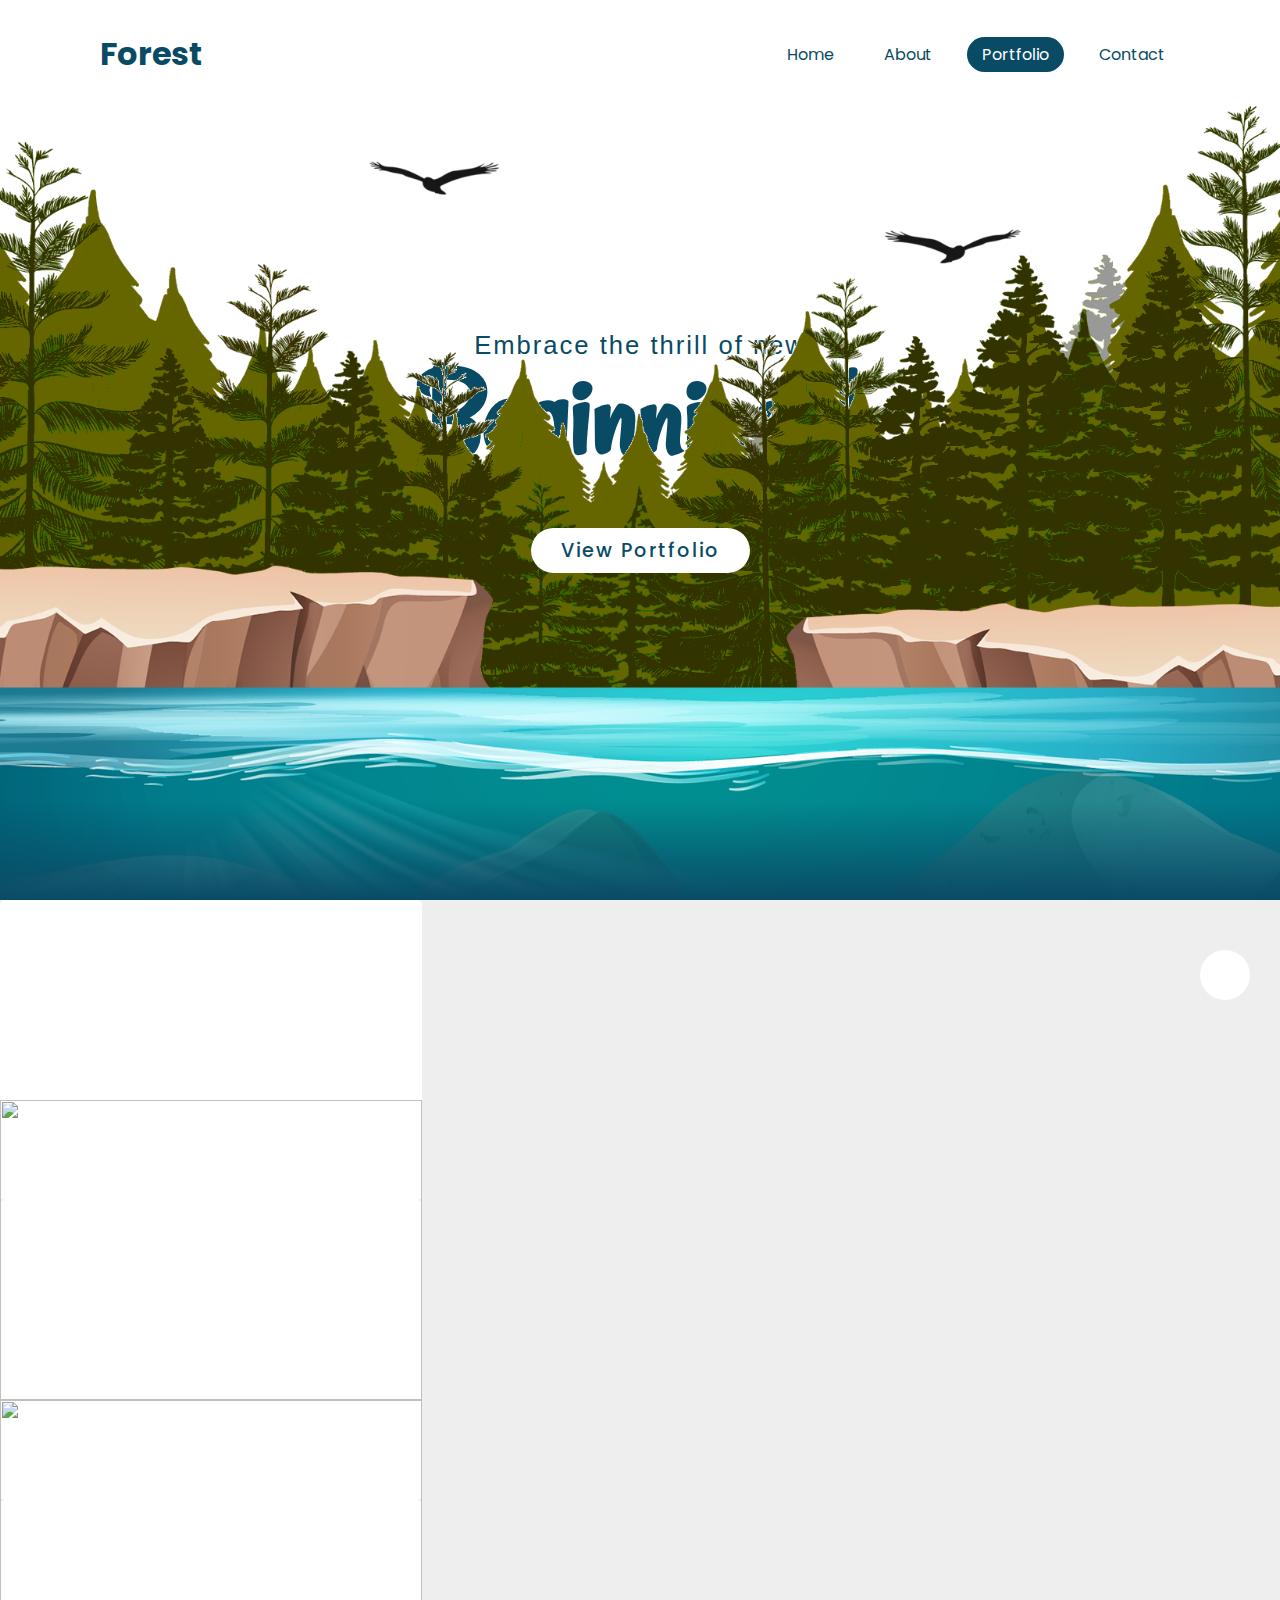
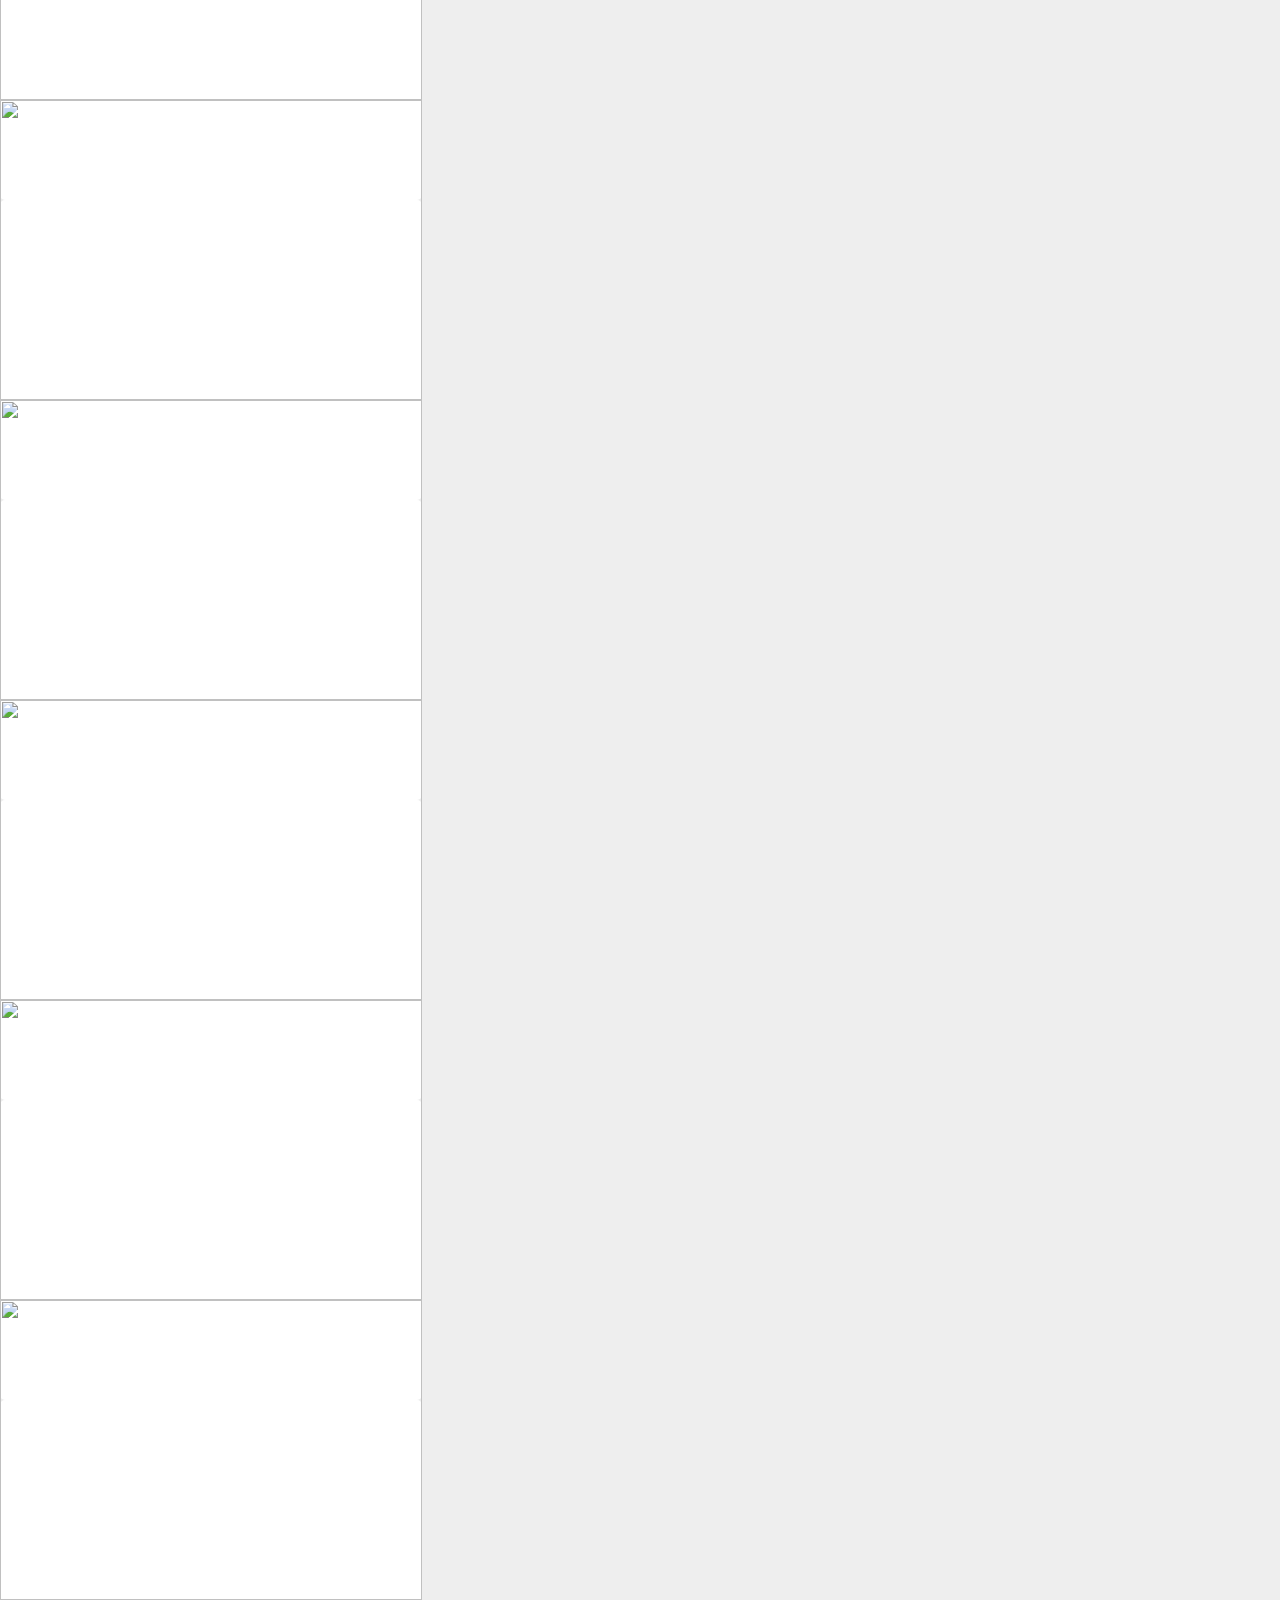
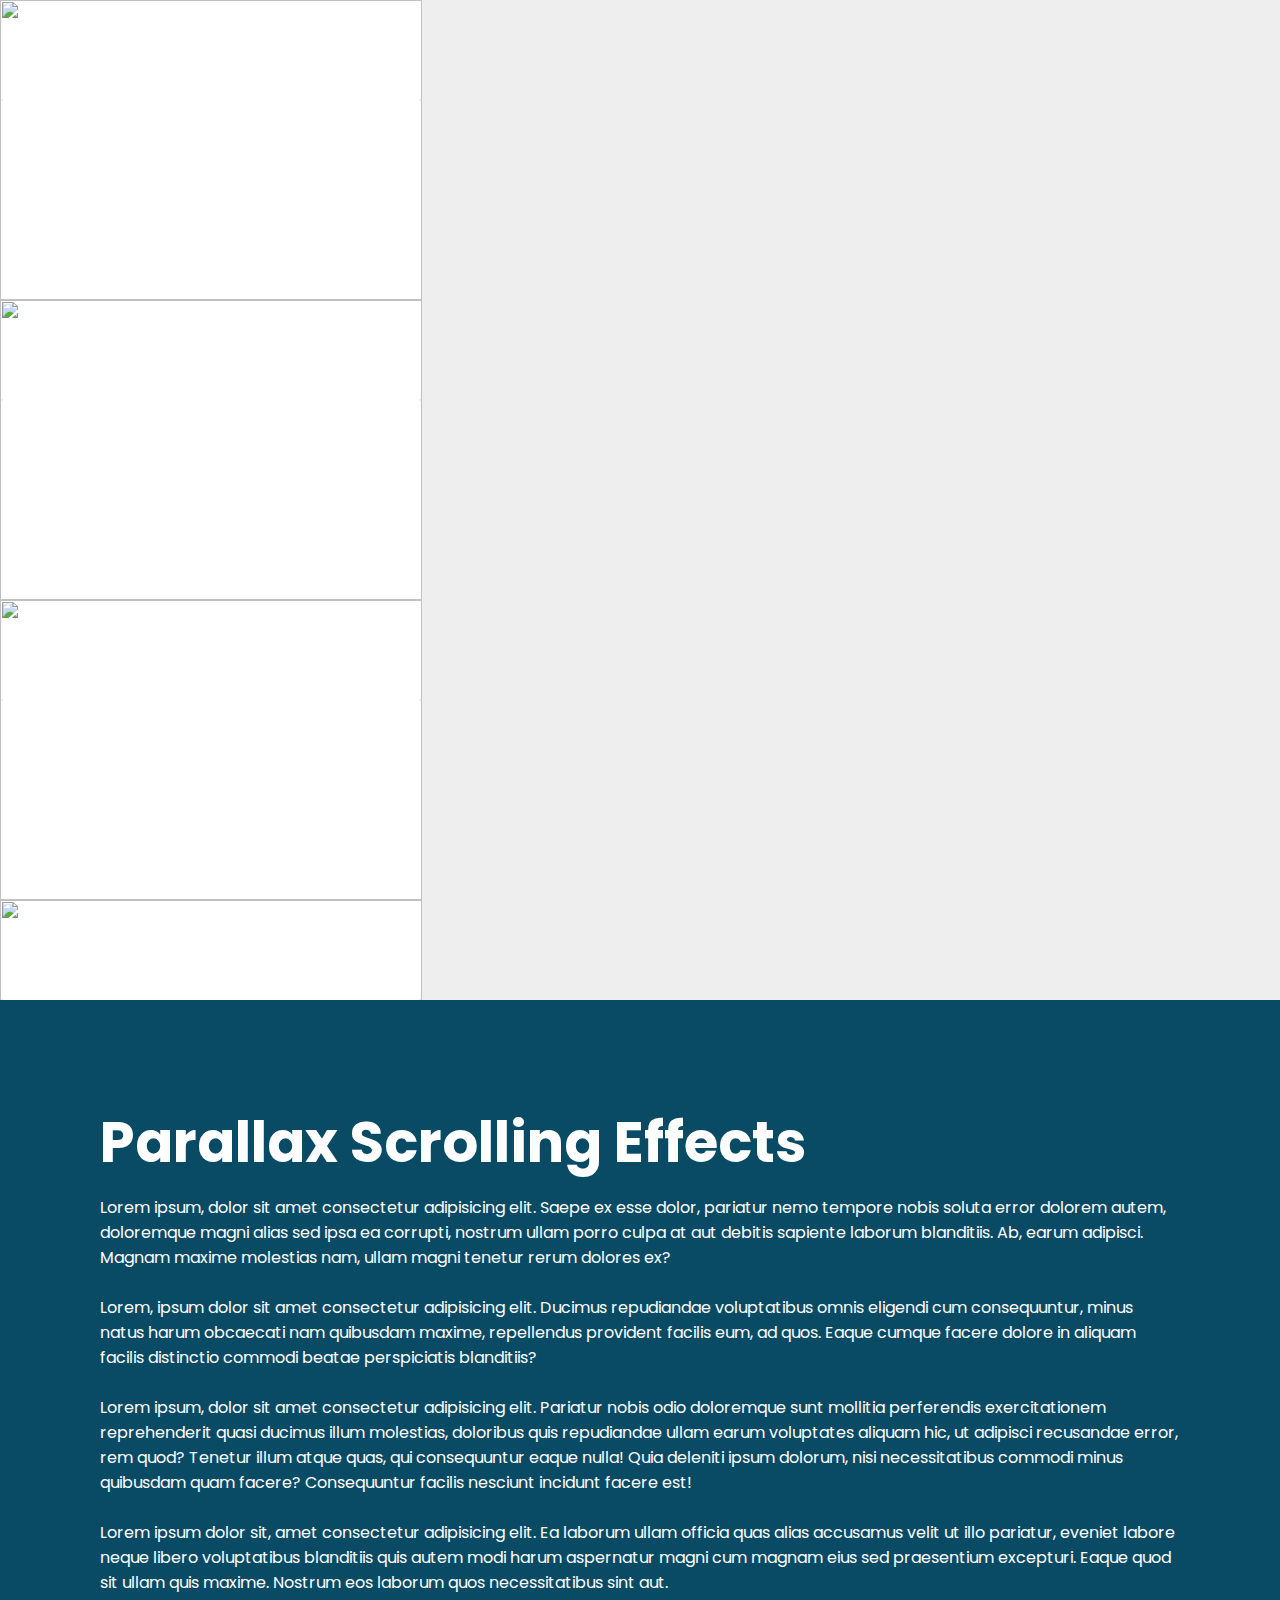
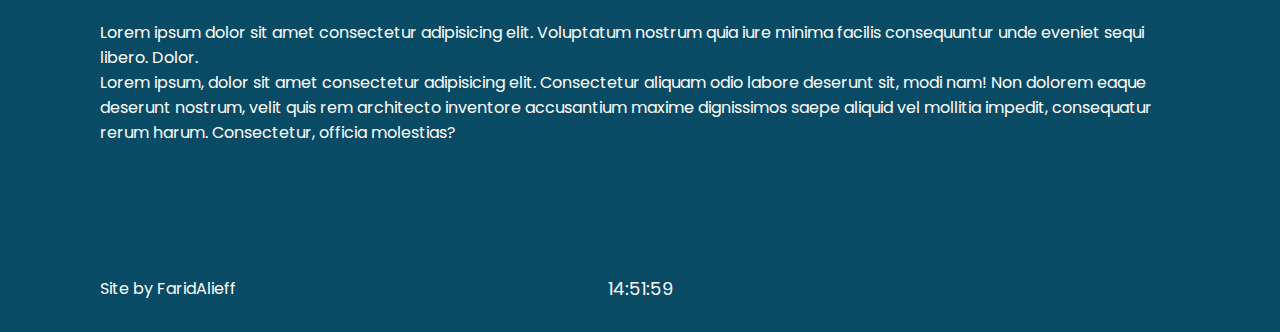
==== portfolio.html @ 80c835b0 "Parallax site" ====
<!DOCTYPE html>
<html lang="en">

<head>
    <meta charset="UTF-8">
    <meta name="viewport" content="width=device-width, initial-scale=1.0">
    <title>myFirstSiteProjects - FaridAlieff</title>
    <link rel="icon" style="color: yellowgreen;" href="./src/img/cannabis-solid.svg" type="image/svg+xml">

    <link rel="stylesheet" href="./src/css/style.css">
    <link rel="stylesheet" href="./src/css/flickity.css">
    <link rel="stylesheet" href="https://cdnjs.cloudflare.com/ajax/libs/font-awesome/6.4.2/css/all.min.css"
        integrity="sha512-z3gLpd7yknf1YoNbCzqRKc4qyor8gaKU1qmn+CShxbuBusANI9QpRohGBreCFkKxLhei6S9CQXFEbbKuqLg0DA=="
        crossorigin="anonymous" referrerpolicy="no-referrer" />
    <link rel="preconnect" href="https://fonts.googleapis.com">
    <link rel="preconnect" href="https://fonts.gstatic.com" crossorigin>
    <link rel="preconnect" href="https://fonts.googleapis.com">
    <link rel="preconnect" href="https://fonts.gstatic.com" crossorigin>
    <link href="https://fonts.googleapis.com/css2?family=Rancho&display=swap" rel="stylesheet">
    <link href="https://fonts.googleapis.com/css2?family=Poppins:wght@300;400;500;600;700;800;900&display=swap"
        rel="stylesheet">
</head>

<body>
    <header id="header">
        <a href="#" class="logo">Forest</a>
        <ul>
            <li><a href="./index.html">Home</a></li>
            <li><a href="#">About</a></li>
            <li><a href="#" class="active">Portfolio</a></li>
            <li><a href=".//contact.html">Contact</a></li>
        </ul>
    </header>
    <section>
        <h2 id="text"><span>Embrace the thrill of new</span><br>Beginnings!</h2>
        <img src="./src/img/bird1.png" id="bird1" alt="">
        <img src="./src/img/bird2.png" id="bird2" alt="">
        <img src="./src/img/forest.png" id="forest" alt="">
        <a href="#portfoliom" id="btn">View Portfolio</a>
        <img src="./src/img/rocks.png" id="rocks" alt="">
        <img src="./src/img/water.png" id="water" alt="">
    </section>
    <div class="carousel" id="portfoliom" data-flickity>
        <div class="carousel-cell"><img src="https://www.w3schools.com/howto/img_woods_wide.jpg" alt=""></div>
        <div class="carousel-cell"><img src="https://www.w3schools.com/howto/img_5terre_wide.jpg" alt=""></div>
        <div class="carousel-cell"><img src="https://www.w3schools.com/howto/img_mountains_wide.jpg" alt=""></div>
        <div class="carousel-cell"><img src="https://www.w3schools.com/howto/img_lights_wide.jpg" alt=""></div>
        <div class="carousel-cell"><img src="https://www.w3schools.com/howto/img_woods_wide.jpg" alt=""></div>
        <div class="carousel-cell"><img src="https://www.w3schools.com/howto/img_5terre_wide.jpg" alt=""></div>
        <div class="carousel-cell"><img src="https://www.w3schools.com/howto/img_mountains_wide.jpg" alt=""></div>
        <div class="carousel-cell"><img src="https://www.w3schools.com/howto/img_woods_wide.jpg" alt=""></div>
        <div class="carousel-cell"><img src="https://www.w3schools.com/howto/img_5terre_wide.jpg" alt=""></div>
        <div class="carousel-cell"><img src="https://www.w3schools.com/howto/img_mountains_wide.jpg" alt=""></div>
        <div class="carousel-cell"><img src="https://www.w3schools.com/howto/img_snow_wide.jpg" alt=""></div>
      </div>
      
    <div class="sec" id="sec">
        <h2>Parallax Scrolling Effects</h2>
        <p> Lorem ipsum, dolor sit amet consectetur adipisicing elit. Saepe ex esse dolor, pariatur nemo tempore nobis
            soluta error dolorem autem, doloremque magni alias sed ipsa ea corrupti, nostrum ullam porro culpa at aut
            debitis sapiente laborum blanditiis. Ab, earum adipisci. Magnam maxime molestias nam, ullam magni tenetur
            rerum dolores ex? <br> <br> Lorem, ipsum dolor sit amet consectetur adipisicing elit. Ducimus repudiandae
            voluptatibus omnis eligendi cum consequuntur, minus natus harum obcaecati nam quibusdam maxime, repellendus
            provident facilis eum, ad quos. Eaque cumque facere dolore in aliquam facilis distinctio commodi beatae
            perspiciatis blanditiis? <br><br> Lorem ipsum, dolor sit amet consectetur adipisicing elit. Pariatur nobis
            odio doloremque sunt mollitia perferendis exercitationem reprehenderit quasi ducimus illum molestias,
            doloribus quis repudiandae ullam earum voluptates aliquam hic, ut adipisci recusandae error, rem quod?
            Tenetur illum atque quas, qui consequuntur eaque nulla! Quia deleniti ipsum dolorum, nisi necessitatibus
            commodi minus quibusdam quam facere? Consequuntur facilis nesciunt incidunt facere est! <br> <br> Lorem
            ipsum dolor sit, amet consectetur adipisicing elit. Ea laborum ullam officia quas alias accusamus velit ut
            illo pariatur, eveniet labore neque libero voluptatibus blanditiis quis autem modi harum aspernatur magni
            cum magnam eius sed praesentium excepturi. Eaque quod sit ullam quis maxime. Nostrum eos laborum quos
            necessitatibus sint aut. <br> <br> Lorem ipsum dolor sit amet consectetur adipisicing elit. Voluptatum
            nostrum quia iure minima facilis consequuntur unde eveniet sequi libero. Dolor. <br> Lorem ipsum, dolor sit
            amet consectetur adipisicing elit. Consectetur aliquam odio labore deserunt sit, modi nam! Non dolorem eaque
            deserunt nostrum, velit quis rem architecto inventore accusantium maxime dignissimos saepe aliquid vel
            mollitia impedit, consequatur rerum harum. Consectetur, officia molestias?
        </p>
    </div>
    <div class="scroll-to-top" id="scrollToTop">
        <ion-icon name="caret-up-outline"></ion-icon>
    </div>
    <footer>
        <div class="footer-left">
            Site by FaridAlieff
        </div>
        <div id="clock"></div>
            <div class="footer-right">
            <a href="https://github.com/FaridAlieff" target="_blank"><i class="fab fa-github"></i></a>
            <a href="https://facebook.com/FaridAlieff" target="_blank"><i class="fab fa-facebook"></i></a>
            <a href="https://wa.me/994502011248" target="_blank"><i class="fab fa-whatsapp"></i></a>
        </div>
    </footer>

</body>
<script src="./src/js/app.js"></script>
<script>
    function updateClock() {
  const clockElement = document.getElementById('clock');
  const now = new Date(); // Şu anki tarih ve saat bilgisini alın
  const hours = now.getHours().toString().padStart(2, '0'); // Saat
  const minutes = now.getMinutes().toString().padStart(2, '0'); // Dakika
  const seconds = now.getSeconds().toString().padStart(2, '0'); // Saniye
  const timeString = `${hours}:${minutes}:${seconds}`; // Saat bilgisini oluşturun

  clockElement.innerText = timeString; // Saat bilgisini HTML elementine ekleyin
}

// Sayfa yüklendiğinde ve her saniye başında saat bilgisini güncelle
updateClock();
setInterval(updateClock, 1000);

</script>
<script src="https://cdnjs.cloudflare.com/ajax/libs/moment.js/2.29.1/moment.min.js"></script>
<script src="https://cdnjs.cloudflare.com/ajax/libs/moment.js/2.29.4/moment.min.js" integrity="sha512-CryKbMe7sjSCDPl18jtJI5DR5jtkUWxPXWaLCst6QjH8wxDexfRJic2WRmRXmstr2Y8SxDDWuBO6CQC6IE4KTA==" crossorigin="anonymous" referrerpolicy="no-referrer"></script>
<script type="module" src="https://unpkg.com/ionicons@7.1.0/dist/ionicons/ionicons.esm.js"></script>
<script nomodule src="https://unpkg.com/ionicons@7.1.0/dist/ionicons/ionicons.js"></script>

</html>
---- src/css/style.css ----
@charset "UTF-8";
@import url("https://fonts.googleapis.com/css2?family=Rancho&display=swap");
@import url("https://fonts.googleapis.com/css2?family=Poppins:wght@200;300;400;500;600;700;800;900&display=swap");
* {
  padding: 0;
  margin: 0;
  box-sizing: border-box;
  font-family: "Poppins";
  scroll-behavior: smooth;
}

body {
  overflow-x: hidden;
  background: #fff;
  min-height: 100vh;
}

#header {
  position: absolute;
  top: 0;
  left: 0;
  width: 100%;
  padding: 30px 100px;
  display: flex;
  justify-content: space-between;
  align-items: center;
  z-index: 9999;
}

#header .logo {
  color: #094b65;
  font-weight: 700;
  font-size: 2em;
  text-decoration: none;
}

#header ul {
  display: flex;
  justify-content: center;
  align-items: center;
}

#header ul li {
  list-style: none;
  margin-left: 20px;
}

#header ul li a {
  text-decoration: none;
  padding: 6px 15px;
  color: #094b65;
  border-radius: 20px;
  transition: 0.3s;
}

#header ul li a:hover {
  background: #094b65;
  color: #fff;
}

#header ul li a.active {
  background: #094b65;
  color: #fff;
}

section {
  position: relative;
  width: 100%;
  height: 100vh;
  display: flex;
  justify-content: center;
  align-items: center;
}

section::before {
  content: "";
  position: absolute;
  bottom: 0;
  left: 0;
  width: 100%;
  height: 100px;
  background: linear-gradient(to top, #094b65, transparent);
  z-index: 10;
}

section img {
  position: absolute;
  top: 0;
  left: 0;
  width: 100%;
  height: 100%;
  -o-object-fit: cover;
     object-fit: cover;
  pointer-events: none;
}

section #text {
  position: absolute;
  color: #094b65;
  font-size: 10vw;
  text-align: center;
  line-height: 0.55em;
  font-family: "Rancho", cursive;
  transform: translateY(-50%);
}

section #text span {
  font-size: 0.2em;
  letter-spacing: 2px;
  font-weight: 400;
  font-family: "Poppons", sans-serif;
}

#btn {
  text-decoration: none;
  display: inline-block;
  padding: 8px 30px;
  background: #fff;
  color: #094b65;
  font-size: 1.2em;
  font-weight: 500;
  letter-spacing: 2px;
  border-radius: 40px;
  transform: translateY(100px);
  transition: 0.3s;
}

#btn:hover {
  background: #c1c1c1;
}

.sec {
  position: relative;
  padding: 100px;
  background: #094b65;
}

.sec h2 {
  font-size: 3.5em;
  color: #fff;
  margin-bottom: 10px;
}

.sec p {
  font-size: 1em;
  color: #fff;
}

#header ul li a {
  text-decoration: none;
  padding: 6px 15px;
  color: #094b65;
  border-radius: 20px;
  transition: 0.3s;
  position: relative;
}

#header ul li a::after {
  content: "";
  position: absolute;
  width: 40%;
  height: 2.2px;
  background-color: #fff;
  bottom: 4px;
  border-radius: 2px solid;
  left: 12px;
  transform: scaleX(0);
  transform-origin: 0% 50%;
  transition: transform 0.5s ease-in-out;
}

#header ul li a:hover::after {
  transform: scaleX(1);
}

.scroll-to-top {
  position: fixed;
  bottom: -100px;
  right: 30px;
  font-size: 30px;
  background-color: #fff;
  color: #094b65;
  width: 50px;
  height: 50px;
  border-radius: 50%;
  display: flex;
  justify-content: center;
  align-items: center;
  cursor: pointer;
  transition: bottom 0.25s;
}

.scroll-to-top:hover {
  background-color: #d1d1d1;
  scale: 1.1;
  transition: 0.5s;
}

/* Footer stilini ayarlayın */
footer {
  background-color: #094b65;
  color: #fff;
  display: flex;
  justify-content: space-between;
  padding: 30px 100px;
  align-items: center;
}

.footer-left {
  flex: 1;
}

.footer-right {
  flex: 1;
  display: flex;
  justify-content: flex-end;
}

/* FontAwesome ikonları stilini ayarlayın */
.footer-right a {
  text-decoration: none;
  color: #fff;
  margin-left: 20px;
  /* İkonlar arasındaki boşluğu ayarlayabilirsiniz */
  font-size: 24px;
  transition: 0.5s;
}

.footer-right a:hover {
  scale: 1.3;
  text-decoration: none;
  color: #fff;
  margin-left: 20px;
  /* İkonlar arasındaki boşluğu ayarlayabilirsiniz */
  font-size: 24px;
}

.contact-form {
  background-color: #fff;
  padding: 25px;
  border-radius: 5px;
  box-shadow: 0px 0px 20px rgba(0, 0, 0, 0.9);
  text-align: center;
}

.contact-form h1 {
  font-size: 24px;
  margin-bottom: 20px;
}

.form-group {
  margin-bottom: 15px;
}

label {
  display: block;
  font-weight: 600;
  color: #094b65;
}

#sec #text22 {
  color: #094b65;
  font-weight: 600;
}

input[type=text],
input[type=email],
textarea {
  width: 100%;
  padding: 8px;
  border: 2px solid #094b65;
  border-radius: 10px;
  font-size: 16px;
  color: #094b65;
  font-weight: 600;
}

button {
  background-color: #094b65;
  color: #fff;
  padding: 10px 20px;
  border: none;
  border-radius: 50px;
  font-size: 16px;
  cursor: pointer;
}

button:hover {
  background-color: #063c4f;
}

.carousel {
  background: #EEE;
}

.carousel-cell {
  width: 33%;
  height: 300px;
  margin-right: 10px;
  background: #fff;
  border-radius: 5px;
  counter-increment: carousel-cell;
}

.carousel-cell img {
  width: 100%;
  height: 100%;
  -o-object-fit: cover;
     object-fit: cover;
  flex: 1;
  padding: 0;
  margin: 0;
}

/* cell number */
.carousel-cell:before {
  display: block;
  text-align: center;
  content: counter(carousel-cell);
  line-height: 200px;
  font-size: 80px;
  color: white;
}

/* position dots up a bit */
.flickity-page-dots {
  bottom: -22px;
}

/* dots are lines */
.flickity-page-dots .dot {
  height: 4px;
  width: 40px;
  margin: 0;
  border-radius: 0;
}

#clock {
  font-size: 18px;
}/*# sourceMappingURL=style.css.map */
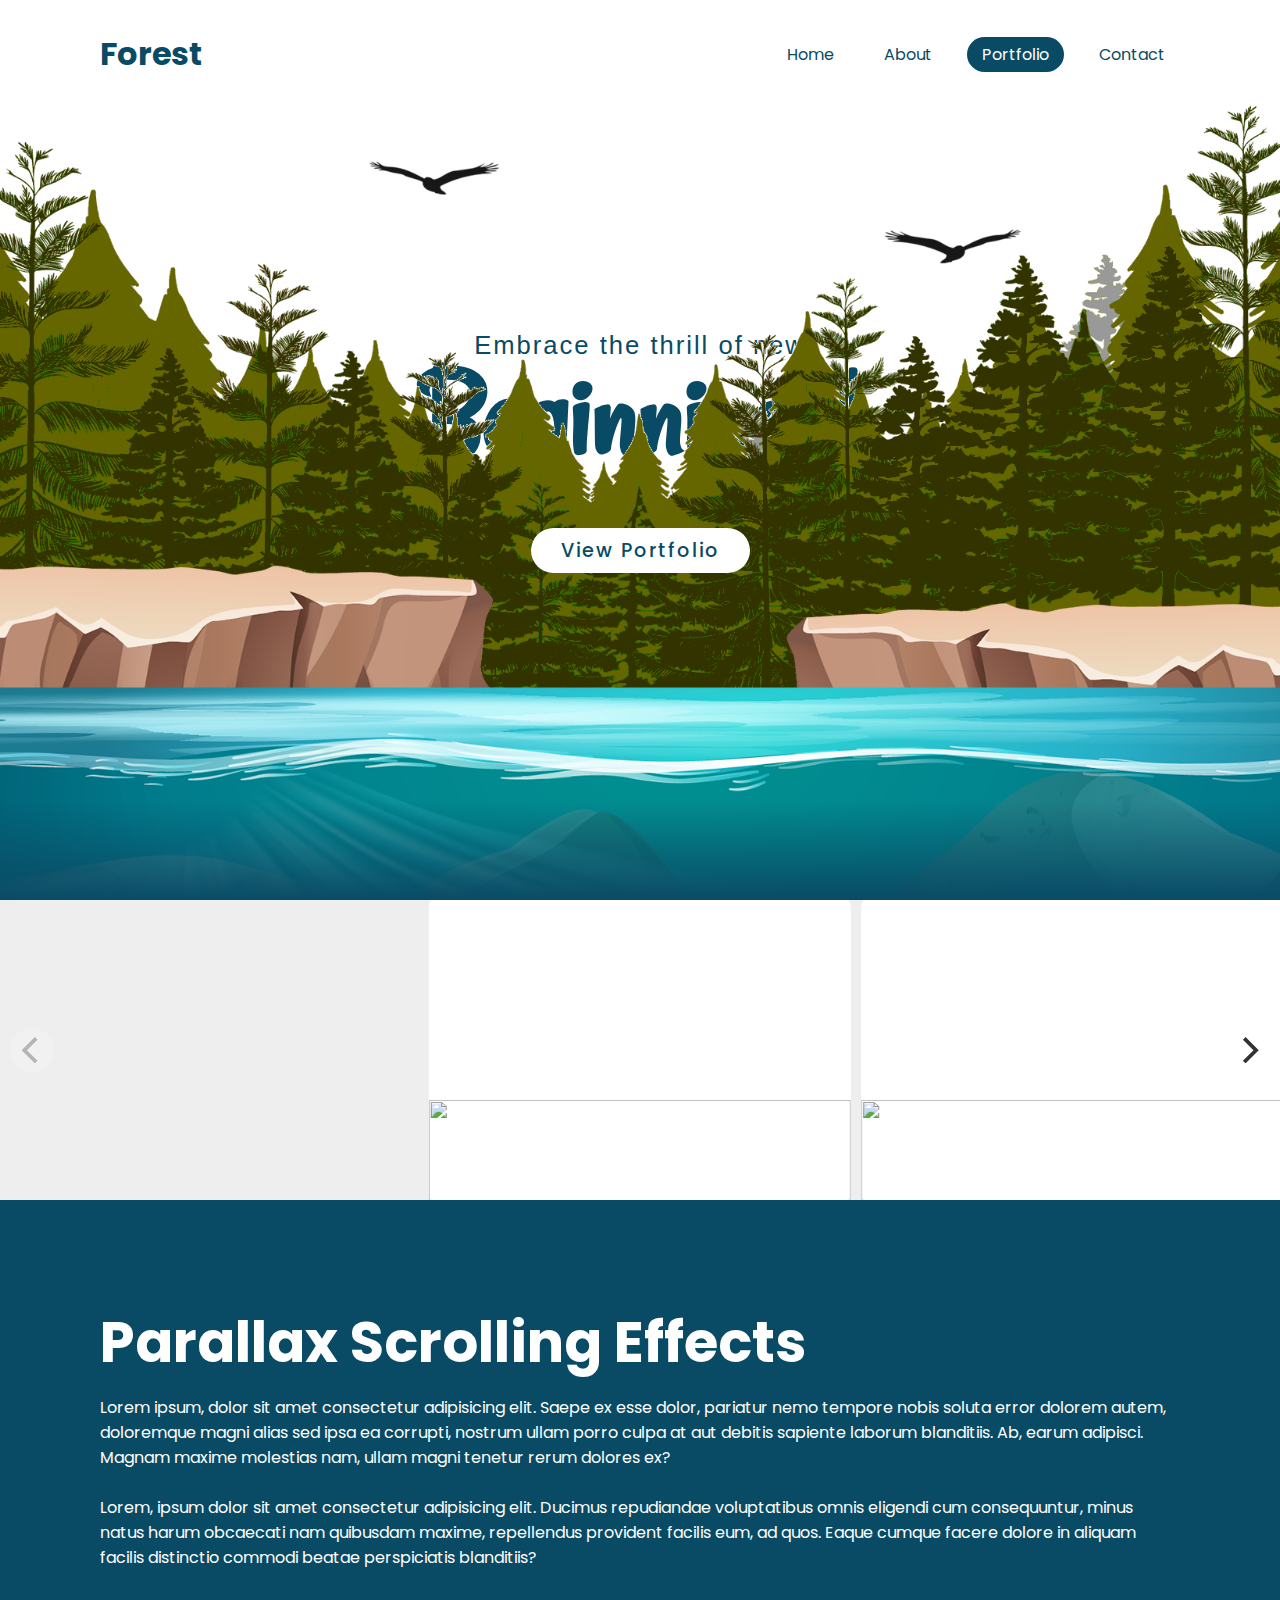
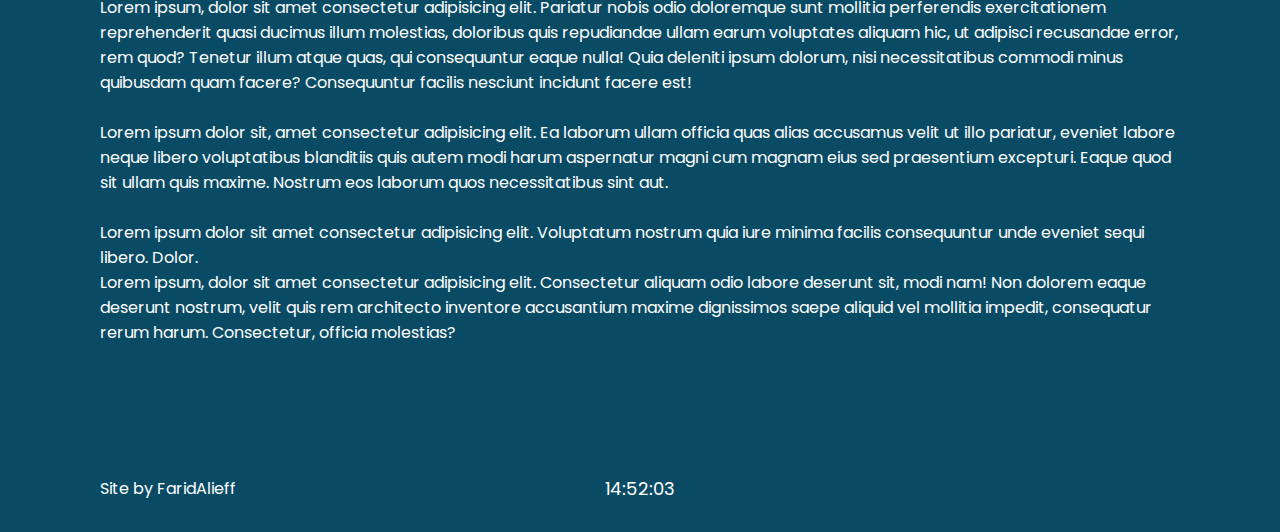
==== commit 6a09110a: "modified" ====
--- a/portfolio.html
+++ b/portfolio.html
@@ -111,6 +111,7 @@
 setInterval(updateClock, 1000);
 
 </script>
+<script src="./src/js/flickity.pkgd.min.js"></script>
 <script src="https://cdnjs.cloudflare.com/ajax/libs/moment.js/2.29.1/moment.min.js"></script>
 <script src="https://cdnjs.cloudflare.com/ajax/libs/moment.js/2.29.4/moment.min.js" integrity="sha512-CryKbMe7sjSCDPl18jtJI5DR5jtkUWxPXWaLCst6QjH8wxDexfRJic2WRmRXmstr2Y8SxDDWuBO6CQC6IE4KTA==" crossorigin="anonymous" referrerpolicy="no-referrer"></script>
 <script type="module" src="https://unpkg.com/ionicons@7.1.0/dist/ionicons/ionicons.esm.js"></script>
